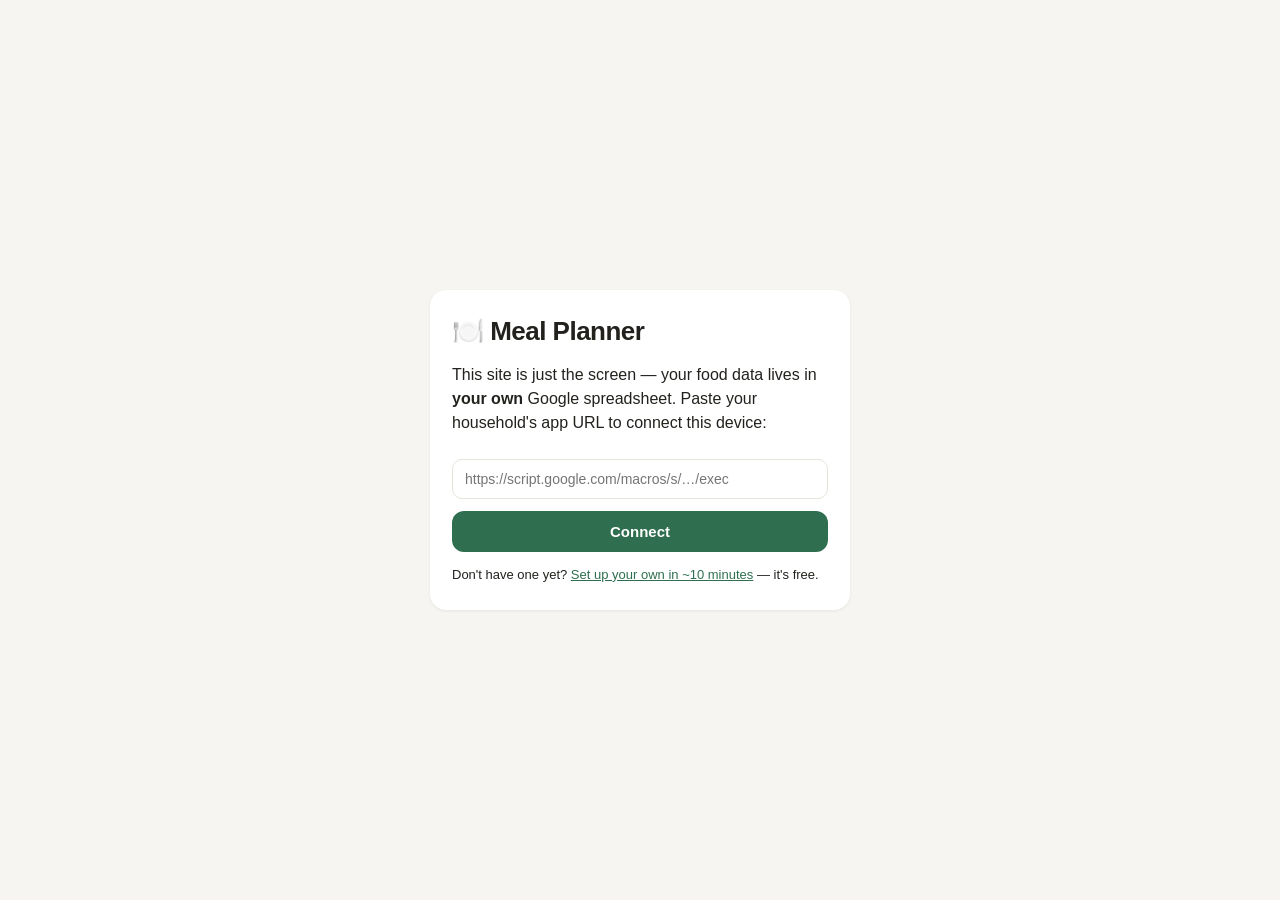
==== docs/index.html @ 3ca74d11 "Meal planner: Apps Script backend + static PWA frontend Co-Authored-By: Claude Fable 5 <noreply@anth" ====
<!DOCTYPE html>
<html lang="en">
<head>
  <meta charset="utf-8">
  <meta name="viewport" content="width=device-width, initial-scale=1, maximum-scale=1">
  <meta name="theme-color" content="#2f6f4f">
  <title>Meal Planner</title>
  <link rel="stylesheet" href="styles.css">
  <link rel="manifest" href="manifest.json">
  <link rel="icon" href="icon-192.png">
  <link rel="apple-touch-icon" href="icon-192.png">
</head>
<body>
  <!-- First-run: connect this device to your household's own app -->
  <div id="connect" hidden>
    <div class="connect-card">
      <h1>🍽️ Meal Planner</h1>
      <p>This site is just the screen — your food data lives in <b>your own</b> Google
        spreadsheet. Paste your household's app URL to connect this device:</p>
      <input type="text" id="connectUrl" placeholder="https://script.google.com/macros/s/…/exec" autocomplete="off">
      <button class="btn primary wide" id="connectBtn">Connect</button>
      <div id="connectError" class="connect-error" hidden></div>
      <p class="connect-help">Don't have one yet? <a href="https://github.com/SITE_REPO_PLACEHOLDER#get-your-own" target="_blank" rel="noopener">Set up your own in ~10 minutes</a> — it's free.</p>
    </div>
  </div>

  <div id="app" hidden>
    <header id="topbar">
      <h1 id="viewTitle">Pantry</h1>
      <span id="saving" hidden>Saving…</span>
    </header>

    <main id="main">
      <section id="view-pantry" class="view"></section>
      <section id="view-meals" class="view" hidden></section>
      <section id="view-week" class="view" hidden></section>
      <section id="view-shop" class="view" hidden></section>
      <section id="view-meal" class="view" hidden></section>
    </main>

    <nav id="tabbar">
      <button class="tab active" data-tab="pantry">🧺<span>Pantry</span></button>
      <button class="tab" data-tab="meals">🍽️<span>Meals</span></button>
      <button class="tab" data-tab="week">📅<span>Week</span></button>
      <button class="tab" data-tab="shop">🛒<span>Needed</span></button>
    </nav>
  </div>

  <!-- Plan-day popup -->
  <div id="overlay" hidden>
    <div id="planModal" class="modal" hidden>
      <h2>Plan <span id="planRecipeName"></span></h2>
      <div id="planOptions" class="radio-list"></div>
      <div class="modal-actions">
        <button class="btn ghost" id="planCancel">Cancel</button>
        <button class="btn primary" id="planConfirm">Plan it</button>
      </div>
    </div>

    <!-- Add-ingredient popup -->
    <div id="addModal" class="modal" hidden>
      <h2>Add ingredient</h2>
      <input type="text" id="addName" placeholder="Ingredient name" autocomplete="off">
      <select id="addCategory"></select>
      <div class="modal-actions">
        <button class="btn ghost" id="addCancel">Cancel</button>
        <button class="btn primary" id="addConfirm">Add</button>
      </div>
    </div>
  </div>

  <div id="loading" hidden><div class="spinner"></div><p>Loading your kitchen…</p></div>
  <div id="toast" hidden></div>

  <script src="app.js"></script>
</body>
</html>
---- docs/styles.css ----
:root {
  --bg: #f6f5f2;
  --card: #ffffff;
  --ink: #23211d;
  --muted: #7a766e;
  --line: #e6e3dc;
  --accent: #2f6f4f;
  --accent-ink: #ffffff;
  --have: #e2f2e6;   --have-ink: #1d6b35;
  --low: #fdf0d3;    --low-ink: #8a6207;
  --out: #fbe2de;    --out-ink: #a13224;
  --radius: 14px;
  --shadow: 0 1px 3px rgba(30, 28, 24, .08);
}

* { box-sizing: border-box; }
[hidden] { display: none !important; }
html, body { margin: 0; padding: 0; }
body {
  background: var(--bg);
  color: var(--ink);
  font-family: -apple-system, "Segoe UI", Roboto, "Helvetica Neue", sans-serif;
  font-size: 16px;
  -webkit-tap-highlight-color: transparent;
}

/* ---------- connect screen ---------- */
#connect {
  min-height: 100vh;
  display: flex; align-items: center; justify-content: center;
  padding: 20px;
}
.connect-card {
  background: var(--card); border-radius: 16px; box-shadow: var(--shadow);
  padding: 26px 22px; max-width: 420px; width: 100%;
}
.connect-card h1 { margin: 0 0 10px; font-size: 26px; letter-spacing: -.02em; }
.connect-card p { line-height: 1.5; color: var(--ink); }
.connect-card input {
  width: 100%; padding: 11px 12px; margin: 8px 0 12px;
  font-size: 14px; border: 1px solid var(--line); border-radius: 10px;
}
.connect-error { background: var(--out); color: var(--out-ink);
  border-radius: 10px; padding: 10px 12px; margin-top: 12px; font-size: 14px; }
.connect-help { font-size: 13px; color: var(--muted); margin-bottom: 0; }
.connect-help a { color: var(--accent); }

.switch-link { text-align: center; padding: 4px 0 14px; }
.switch-link a { font-size: 12px; color: var(--muted); }

/* ---------- layout ---------- */
#topbar {
  position: sticky; top: 0; z-index: 5;
  display: flex; align-items: baseline; justify-content: space-between;
  padding: 14px 16px 10px;
  background: var(--bg);
}
#topbar h1 { margin: 0; font-size: 24px; letter-spacing: -.02em; }
#saving { font-size: 13px; color: var(--muted); }

#main { padding: 0 12px 84px; max-width: 640px; margin: 0 auto; }

#tabbar {
  position: fixed; bottom: 0; left: 0; right: 0; z-index: 5;
  display: flex; justify-content: space-around;
  background: var(--card);
  border-top: 1px solid var(--line);
  padding: 6px 0 max(6px, env(safe-area-inset-bottom));
}
.tab {
  flex: 1; border: 0; background: none; cursor: pointer;
  display: flex; flex-direction: column; align-items: center; gap: 2px;
  font-size: 20px; color: var(--muted); padding: 4px 0;
}
.tab span { font-size: 11px; font-weight: 600; }
.tab.active { color: var(--accent); }

/* ---------- shared bits ---------- */
.filterbar {
  display: flex; gap: 8px; flex-wrap: wrap;
  padding: 4px 2px 12px;
}
.filterbar select {
  flex: 1; min-width: 0;
  padding: 8px 10px; font-size: 14px;
  border: 1px solid var(--line); border-radius: 10px;
  background: var(--card); color: var(--ink);
}

.card {
  background: var(--card); border-radius: var(--radius);
  box-shadow: var(--shadow); margin-bottom: 10px;
}

.row {
  display: flex; align-items: center; justify-content: space-between;
  gap: 10px; padding: 12px 14px;
  border-bottom: 1px solid var(--line);
}
.row:last-child { border-bottom: 0; }
.row .name { font-weight: 500; }
.row .sub { font-size: 12px; color: var(--muted); margin-top: 1px; }

.group-head {
  font-size: 12px; font-weight: 700; text-transform: uppercase;
  letter-spacing: .06em; color: var(--muted);
  padding: 14px 4px 6px;
}

.pill {
  border: 0; border-radius: 999px; cursor: pointer;
  font-size: 13px; font-weight: 600; padding: 7px 13px;
  min-width: 108px; white-space: nowrap;
}
.pill.have { background: var(--have); color: var(--have-ink); }
.pill.low  { background: var(--low);  color: var(--low-ink); }
.pill.out  { background: var(--out);  color: var(--out-ink); }

.btn {
  border: 0; border-radius: 12px; cursor: pointer;
  font-size: 15px; font-weight: 600; padding: 12px 18px;
}
.btn.primary { background: var(--accent); color: var(--accent-ink); }
.btn.ghost { background: none; color: var(--muted); }
.btn.wide { width: 100%; }
.btn:disabled { opacity: .5; cursor: default; }

.empty { text-align: center; color: var(--muted); padding: 40px 16px; font-size: 14px; }

.fab-row { padding: 14px 2px; }

/* ---------- meals ---------- */
.meal-card { cursor: pointer; padding: 14px; }
.meal-card h3 { margin: 0 0 4px; font-size: 17px; }
.meal-meta { display: flex; gap: 6px; flex-wrap: wrap; }
.chip {
  font-size: 12px; font-weight: 600; color: var(--muted);
  background: var(--bg); border-radius: 999px; padding: 3px 10px;
}
.meal-warn { font-size: 12px; margin-top: 6px; }
.meal-warn.out { color: var(--out-ink); }
.meal-warn.low { color: var(--low-ink); }
.meal-warn.ok { color: var(--have-ink); }

/* ---------- meal detail ---------- */
.detail-top { display: flex; align-items: center; gap: 6px; padding: 2px 0 10px; }
.back-btn { border: 0; background: none; font-size: 22px; cursor: pointer; padding: 4px 8px 4px 0; color: var(--ink); }
.detail-top h2 { margin: 0; font-size: 20px; }
.recipe-link {
  display: block; text-align: center; text-decoration: none;
  background: var(--accent); color: var(--accent-ink);
  font-weight: 700; font-size: 16px;
  border-radius: 12px; padding: 14px; margin-bottom: 14px;
}
.recipe-link.disabled { background: var(--line); color: var(--muted); pointer-events: none; }
.detail-actions { display: flex; gap: 10px; padding: 16px 0; }
.detail-actions .btn { flex: 1; }

/* ---------- week ---------- */
.week-day { min-height: 64px; }
.week-day.today-row { outline: 2px solid var(--accent); outline-offset: -2px; }
.day-label { width: 52px; flex-shrink: 0; }
.day-label b { display: block; font-size: 15px; }
.day-label small { color: var(--muted); font-size: 11px; }
.week-meal { flex: 1; cursor: pointer; }
.week-empty { flex: 1; color: var(--muted); font-size: 13px; }
.x-btn { border: 0; background: none; color: var(--muted); font-size: 18px; cursor: pointer; padding: 6px; }

/* ---------- modal ---------- */
#overlay {
  position: fixed; inset: 0; z-index: 20;
  background: rgba(30, 28, 24, .45);
  display: flex; align-items: center; justify-content: center; padding: 20px;
}
.modal {
  background: var(--card); border-radius: 16px;
  width: 100%; max-width: 380px; padding: 18px;
  max-height: 85vh; overflow-y: auto;
}
.modal h2 { margin: 0 0 14px; font-size: 18px; }
.modal input[type=text], .modal select {
  width: 100%; padding: 11px 12px; margin-bottom: 10px;
  font-size: 15px; border: 1px solid var(--line); border-radius: 10px;
  background: var(--card); color: var(--ink);
}
.radio-list label {
  display: flex; align-items: center; gap: 10px;
  padding: 10px 6px; border-bottom: 1px solid var(--line);
  font-size: 15px; cursor: pointer;
}
.radio-list label:last-child { border-bottom: 0; }
.radio-list .taken { color: var(--muted); font-size: 12px; margin-left: auto; }
.modal-actions { display: flex; justify-content: flex-end; gap: 8px; margin-top: 14px; }

/* ---------- loading & toast ---------- */
#loading {
  position: fixed; inset: 0; z-index: 30;
  background: var(--bg);
  display: flex; flex-direction: column; align-items: center; justify-content: center;
  gap: 14px; color: var(--muted);
}
.spinner {
  width: 34px; height: 34px; border-radius: 50%;
  border: 3px solid var(--line); border-top-color: var(--accent);
  animation: spin .8s linear infinite;
}
@keyframes spin { to { transform: rotate(360deg); } }

#toast {
  position: fixed; bottom: 86px; left: 50%; transform: translateX(-50%);
  z-index: 25; background: var(--ink); color: var(--bg);
  font-size: 14px; font-weight: 500;
  padding: 10px 18px; border-radius: 999px;
  box-shadow: var(--shadow); max-width: 90vw; text-align: center;
}
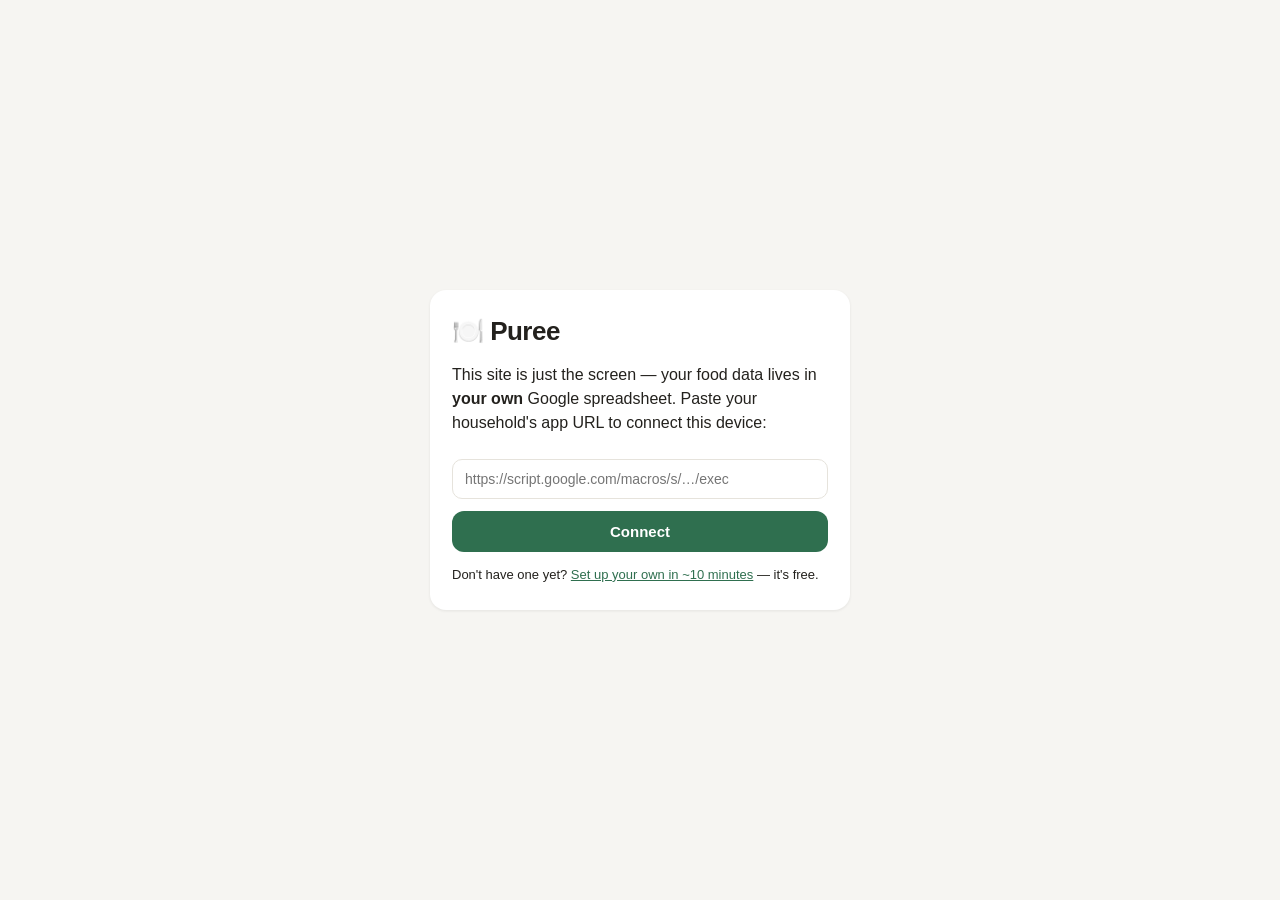
==== commit 41557c16: "Rename app to Puree; update site URL and branding Co-Authored-By: Claude Fable 5 <noreply@anthropic." ====
--- a/docs/index.html
+++ b/docs/index.html
@@ -4,7 +4,7 @@
   <meta charset="utf-8">
   <meta name="viewport" content="width=device-width, initial-scale=1, maximum-scale=1">
   <meta name="theme-color" content="#2f6f4f">
-  <title>Meal Planner</title>
+  <title>Puree</title>
   <link rel="stylesheet" href="styles.css">
   <link rel="manifest" href="manifest.json">
   <link rel="icon" href="icon-192.png">
@@ -14,13 +14,13 @@
   <!-- First-run: connect this device to your household's own app -->
   <div id="connect" hidden>
     <div class="connect-card">
-      <h1>🍽️ Meal Planner</h1>
+      <h1>🍽️ Puree</h1>
       <p>This site is just the screen — your food data lives in <b>your own</b> Google
         spreadsheet. Paste your household's app URL to connect this device:</p>
       <input type="text" id="connectUrl" placeholder="https://script.google.com/macros/s/…/exec" autocomplete="off">
       <button class="btn primary wide" id="connectBtn">Connect</button>
       <div id="connectError" class="connect-error" hidden></div>
-      <p class="connect-help">Don't have one yet? <a href="https://github.com/SITE_REPO_PLACEHOLDER#get-your-own" target="_blank" rel="noopener">Set up your own in ~10 minutes</a> — it's free.</p>
+      <p class="connect-help">Don't have one yet? <a href="https://github.com/bbstats/puree/blob/main/SHARE.md" target="_blank" rel="noopener">Set up your own in ~10 minutes</a> — it's free.</p>
     </div>
   </div>
 
